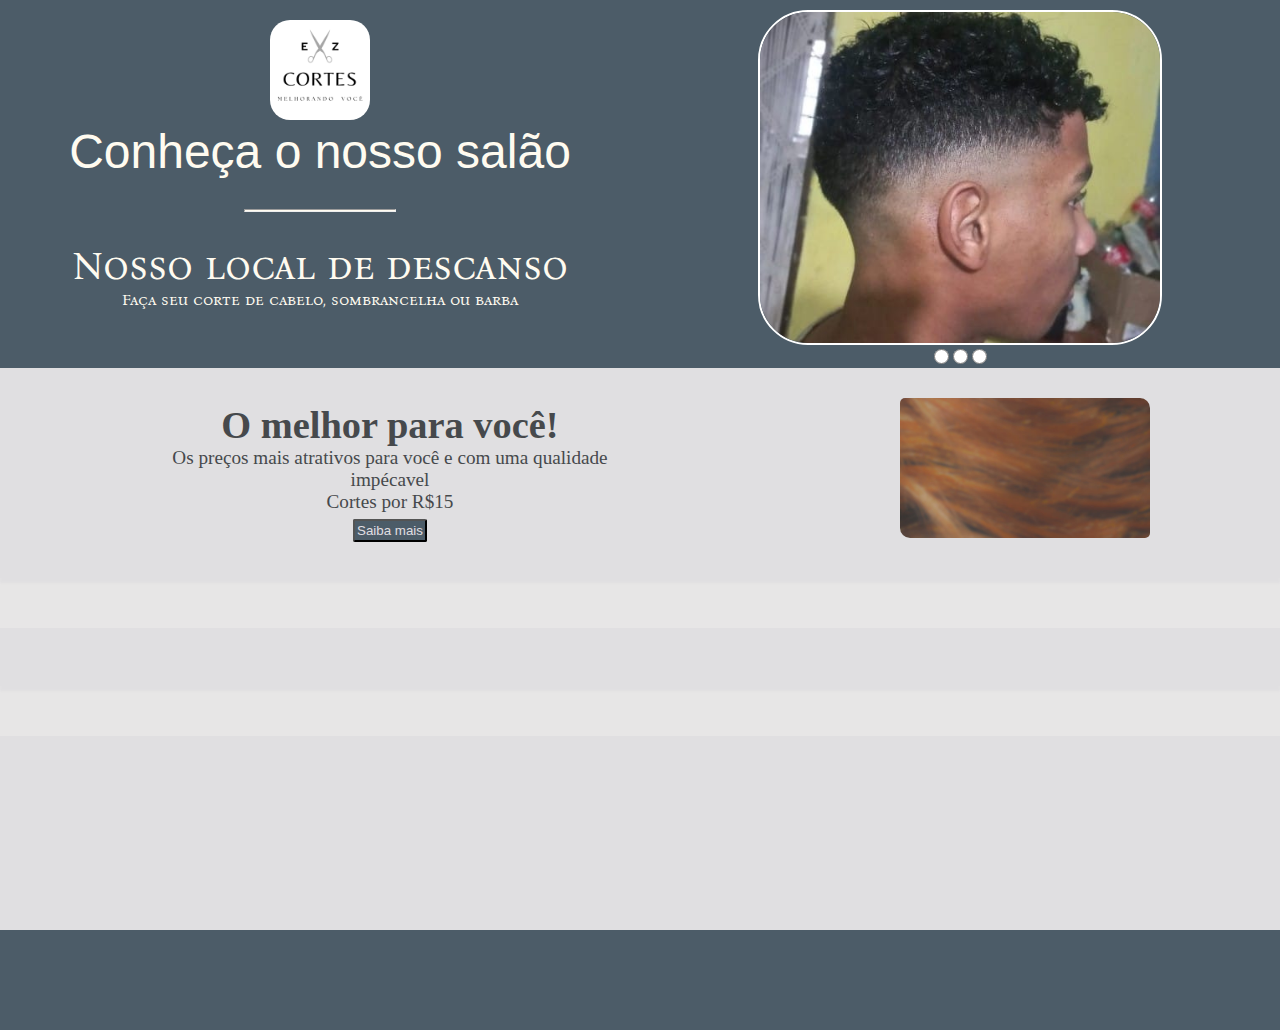
==== cabelereiro/index.html @ 789e1021 "Add files via upload" ====
<!DOCTYPE html>
<html lang="pt-br">
<head>
    <meta charset="UTF-8">
    <meta name="viewport" content="width=device-width, initial-scale=1.0">
    <title>EZ cortes</title>
    <link rel="stylesheet" href="style.css">
</head>
<body>
    <script>
         function trocar1() {
            document.getElementById ("fimg");
            document.getElementById ("simg");
            document.getElementById ("timg");
            fimg.style.display = "block"
            simg.style.display = "none"
            timg.style.display = "none"
     }
         function trocar2() {
            document.getElementById ("fimg");
            document.getElementById ("simg");
            document.getElementById ("timg");
            fimg.style.display = "none"
            simg.style.display = "block"
            timg.style.display = "none"
     }
         function trocar3() {
            document.getElementById ("fimg");
            document.getElementById ("simg");
            document.getElementById ("timg");
            fimg.style.display = "none"
            simg.style.display = "none"
            timg.style.display = "block"
     }

        function mais() {
            tabela.style.display = "block"
            maisi.style.display = "none"
            minos.style.display = "block"
     }
        function menos() {
            tabela.style.display = "none"
            maisi.style.display = "block"
            minos.style.display = "none"
     }
    </script>
    <header>
        <div id="texto">
            <div id="titulo">
                <img src="imagens/logoBig.png" alt="logotipo" id="logo">
                <h1>Conheça o nosso salão</h1>
            </div>
             <hr id="divisoria"> 
            <div id="tese">
                <p id="mp"><strong>Nosso local de descanso</strong></p>
                <p>Faça seu corte de cabelo, sombrancelha ou barba</p>
            </div>
        </div>
        <div id="img">
            <div id="imgs">
                <picture>
                    <source media="(max-width: 850px)" srcset="imagens/fP.jpg">
                    <img src="imagens/fG.jpg" alt="fimg" id="fimg">
                </picture> <!--first img-->
                <picture>
                    <source media="(max-width: 850px)" srcset="imagens/kP.jpg">
                    <img src="imagens/kG.jpg" alt="simg" id="simg">
                </picture> <!--second img-->
                <picture>
                    <source media="(max-width: 850px)" srcset="imagens/kP.jpg">
                    <img src="imagens/kG.jpg" alt="simg" id="timg">
                </picture> <!--third img-->
            </div>
            <div id="butao">
                <input type="radio" name="radio-btn" id="radio01" onclick="trocar1()">
                <input type="radio" name="radio-btn" id="radio02" onclick="trocar2()">
                <input type="radio" name="radio-btn" id="radio03" onclick="trocar3()">
            </div>
            </div>
        </div>
    </header>
    <main>
        <article id="ps"> <!-- primeira sessão-->
            <div id="txs1"> <!--Texto da primeira sessão-->
                <div id="subb">
                    <h1>O melhor para você!</h1>
                    <p>Os preços mais atrativos para você e com uma qualidade impécavel <br> Cortes por R$15</p>
                </div>
                <div>
                    <button onclick="mais()" id="maisi" class="maismenos">Saiba mais</button>
                    <button onclick="menos()" id="minos" class="maismenos">Saiba menos</button>
                    <div id="tabela">
                        <p>Barba R$10</p>
                        <p>Sombrancelha R$5</p>
                    </div>
                </div>
            </div>
            <div id="imgs1">
                <img src="imagens/abu.jpg" alt="cortes">
            </div>
        </article>
        <article id="ss"> <!-- segunda sessão-->
              <div>
                <img src="" alt="">
            </div>
            <div>
                <p></p>
            </div>
        </article>
        <article id="ts"> <!-- terceira sessão-->
            <div>
                <video src=""></video>
            </div>
        </article>
    </main>
    <footer>
        <p id="tf"> <!--Texto do footer-->

        </p>
    </footer>
</body>
</html>
---- cabelereiro/style.css ----
@charset "UTF-8";
@import url('https://fonts.googleapis.com/css2?family=Bona+Nova+SC:ital,wght@0,400;0,700;1,400&family=Playfair+Display:ital,wght@0,400..900;1,400..900&display=swap');
:root {
    --cor0:#4C5C68;
    --cor1: #fffce6;
    --cor2: #46494C;
    --cor03: #fffbf0;
    --cor04: #e0dfe1;
    --cor05: #e7e6e6;
}
* {
    margin: 0px;
    padding: 0px;
}
body {
    background-color: var(--cor05);
}
header {
    background-color: var(--cor0);
    min-height: 300px;
    display: flex;
    color: var(--cor03);
    text-align: center;
}
#titulo > h1 {
    font-family: Arial, Helvetica, sans-serif;
    font-weight: normal;
}
#tese > p {
    font-family: "Bona Nova SC", serif;
    font-weight: 100;
}
#mp {
    font-size: 2.5em;
}
#logo {
    width: 100px;
    height: 100px;
    border-radius: 20px;
}
#texto {
    min-width: 50%;
    display: flex;
    flex-direction: column;
    align-items: center;
    justify-content: start;
}
#titulo {
    margin-top: 20px;
}
#titulo > h2 {
    font-size: 2em;
}
#titulo > h1 {
    font-size: 3em;
}
#divisoria {
    background-color: var(--cor03);
    height: 1px;
    min-width: 150px;
    color: var(--cor03);
    margin: 30px 0px;
}
#tese {
    margin-bottom: 20px;
}
#tese > p {
    line-height: 1.2em;
}
#img {
    display: flex;
    justify-content: center;
    align-items: center;
    min-width: 50%;
    flex-direction: column;
}
#fimg {
    min-height:200px;
    min-width: 100px;
    max-width: 400px;
    margin: 0;
    margin-top: 10px;
    border-radius: 50px;
    border: 2px solid white;
}
#simg {
    min-height:200px;
    min-width: 100px;
    max-width: 400px;
    margin: 0;
    margin-top: 10px;
    border-radius: 50px;
    border: 2px solid white;
}
#timg {
    min-height:200px;
    min-width: 100px;
    max-width: 400px;
    margin: 0;
    margin-top: 10px;
    border-radius: 50px;
    border: 2px solid white;
}
input {
    width: 15px;
    height: 15px;
}
input :hover {
    background-color: var(--cor2);
    color: var(--cor04);
}
#imgs > img {
    min-height:200px;
    max-width: 300px;
    margin: 0;
    margin-top: 10px;
    border-radius: 50px;
    border: 2px solid white;
}
#simg {
    display: none;
}
#timg {
    display: none;
}
main {
    background-color: var(--cor05);   
    color: var(--cor1); 
}
article {
    padding: 20px 5px;
    background-color: var(--cor04);
    margin-bottom: 50px;
    box-shadow: 0px 5px 2px var(--cor04);
}
#ps {
    display: flex;
    flex-wrap: wrap;
    flex-direction: row;
    flex-flow: wrap;
}
#ts {
    margin-bottom: 0px;
}
#txs1 {
    display: grid;
    text-align: center;
    place-items: center;
    min-width: 100px;
    max-width: 500px;
    font-family: Cambria, Cochin, Georgia, Times, 'Times New Roman', serif;
    color: var(--cor2);
    font-size: 1.2em;
    margin: auto;
}
#subb {
    margin-bottom: 5px;
}
.maismenos {
    background-color: var(--cor0);
    color: var(--cor04);
    padding: 2px;
    border-radius: 2px;
    margin: auto;
}
#minos {
    display: none;
}
#tabela {
    margin-top: 10px;
    display: none;
    background-color: var(--cor05);
    padding: 10px;
    border-radius: 10px;
}
#imgs1 {
    min-width: 200px;
    max-width: 500px;
}
#imgs1 > img {
    max-width: 50%;
    margin: auto;
    display: block;
    margin-top: 10px;
    border-radius: 5px 10px;
    margin-bottom: 20px;
}
footer {
    background-color: var(--cor0);
    height: 100px;
}
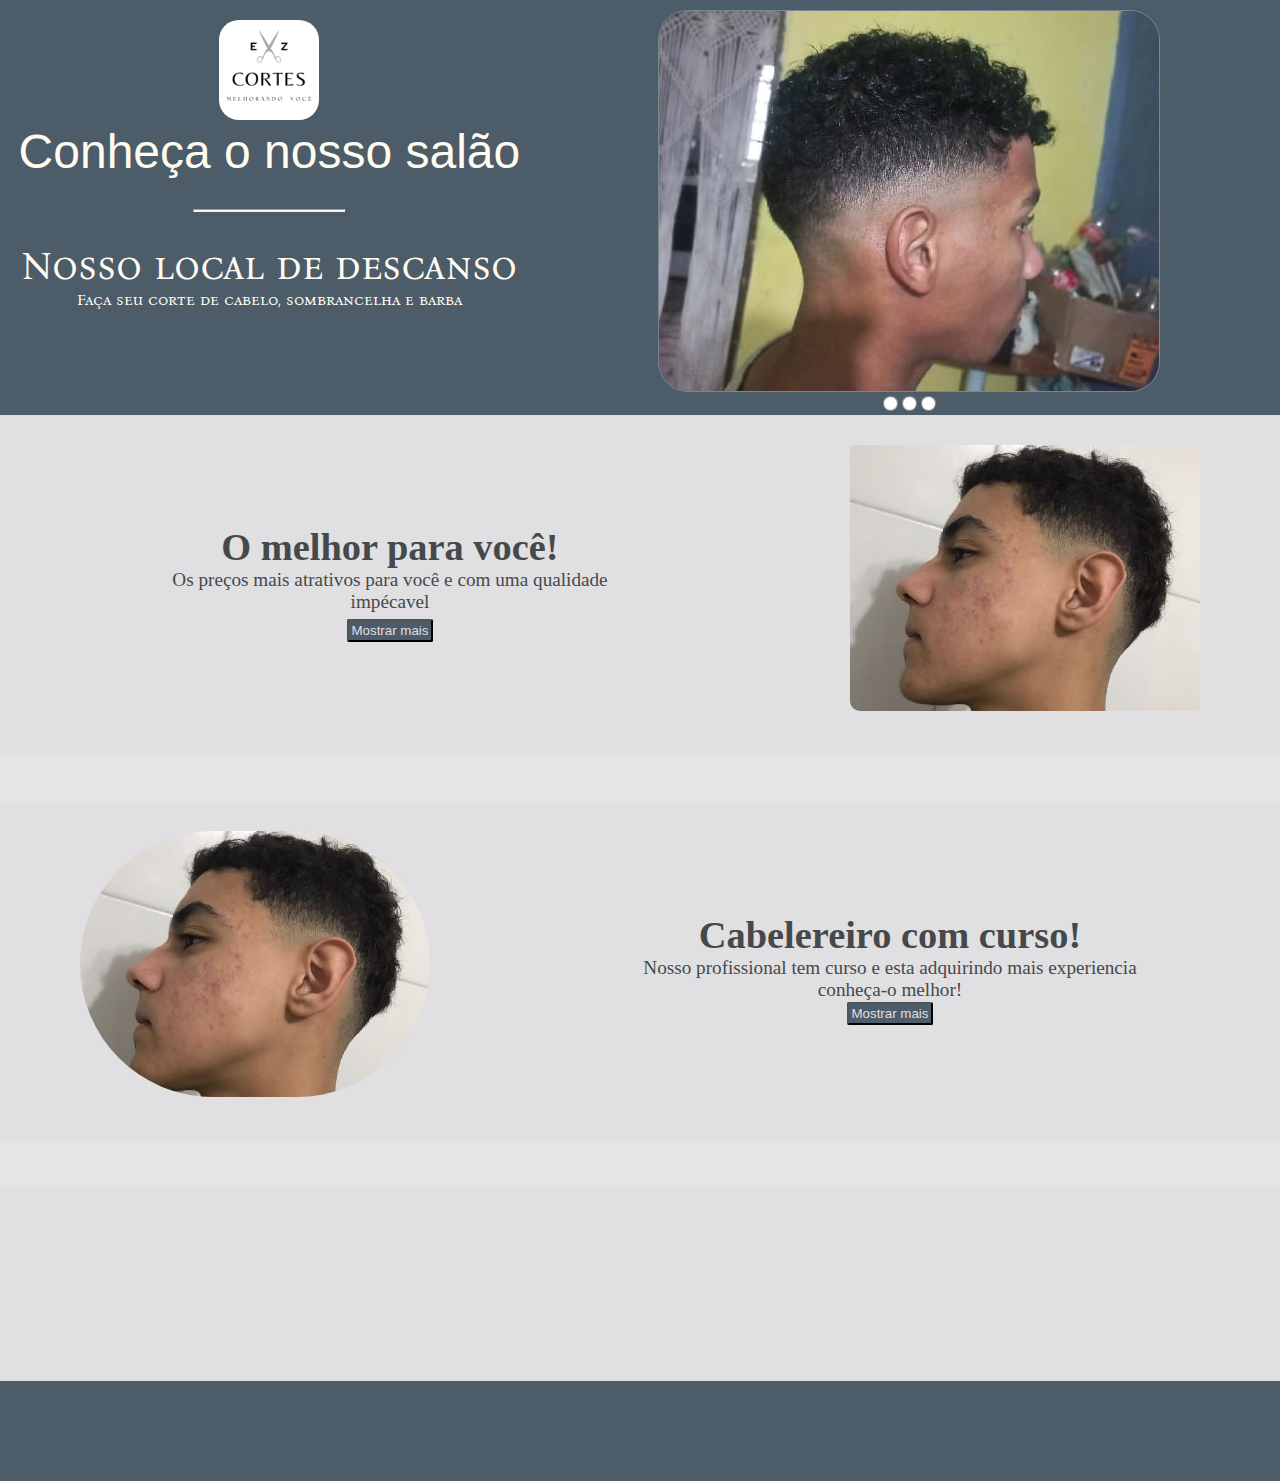
==== commit e1273294: "Add files via upload" ====
--- a/cabelereiro/index.html
+++ b/cabelereiro/index.html
@@ -33,15 +33,28 @@
             timg.style.display = "block"
      }
 
+
         function mais() {
-            tabela.style.display = "block"
+            tabela1.style.display = "block"
             maisi.style.display = "none"
             minos.style.display = "block"
      }
         function menos() {
-            tabela.style.display = "none"
+            tabela1.style.display = "none"
             maisi.style.display = "block"
             minos.style.display = "none"
+     }
+
+
+        function conheça() {
+            tabela2.style.display = "block"
+            conheçan.style.display = "none"
+            conheçaMn.style.display = "block"
+     }
+        function conheçaM() {
+            tabela2.style.display = "none"
+            conheçan.style.display = "block"
+            conheçaMn.style.display = "none"
      }
     </script>
     <header>
@@ -53,7 +66,7 @@
              <hr id="divisoria"> 
             <div id="tese">
                 <p id="mp"><strong>Nosso local de descanso</strong></p>
-                <p>Faça seu corte de cabelo, sombrancelha ou barba</p>
+                <p>Faça seu corte de cabelo, sombrancelha e barba</p>
             </div>
         </div>
         <div id="img">
@@ -67,8 +80,8 @@
                     <img src="imagens/kG.jpg" alt="simg" id="simg">
                 </picture> <!--second img-->
                 <picture>
-                    <source media="(max-width: 850px)" srcset="imagens/kP.jpg">
-                    <img src="imagens/kG.jpg" alt="simg" id="timg">
+                    <source media="(max-width: 850px)" srcset="imagens/koP.jpg">
+                    <img src="imagens/koG.jpg" alt="simg" id="timg">
                 </picture> <!--third img-->
             </div>
             <div id="butao">
@@ -80,34 +93,45 @@
         </div>
     </header>
     <main>
-        <article id="ps"> <!-- primeira sessão-->
-            <div id="txs1"> <!--Texto da primeira sessão-->
+        <article class="ss"> <!-- primeira sessão-->
+            <div class="txs"> <!--Texto da primeira sessão-->
                 <div id="subb">
                     <h1>O melhor para você!</h1>
-                    <p>Os preços mais atrativos para você e com uma qualidade impécavel <br> Cortes por R$15</p>
+                    <p>Os preços mais atrativos para você e com uma qualidade impécavel</p>
                 </div>
                 <div>
-                    <button onclick="mais()" id="maisi" class="maismenos">Saiba mais</button>
-                    <button onclick="menos()" id="minos" class="maismenos">Saiba menos</button>
-                    <div id="tabela">
+                    <button onclick="mais()" id="maisi" class="maismenos">Mostrar mais</button>
+                    <button onclick="menos()" id="minos" class="maismenos">Mostrar menos</button>
+                    <div class="tabela" id="tabela1">
+                        <p>Cortes por R$15</p>
                         <p>Barba R$10</p>
                         <p>Sombrancelha R$5</p>
                     </div>
                 </div>
             </div>
-            <div id="imgs1">
-                <img src="imagens/abu.jpg" alt="cortes">
+            <div class="imgss">
+                <img src="imagens/kG.jpg" alt="cortes">
             </div>
         </article>
-        <article id="ss"> <!-- segunda sessão-->
-              <div>
-                <img src="" alt="">
+        <article class="ss"> <!-- segunda sessão-->
+            <div class="imgss">
+                <img src="imagens/kG.jpg" alt="" id="imgs2">
             </div>
-            <div>
-                <p></p>
+            <div class="txs"> <!-- texto da segunda sessão -->
+                <h1>Cabelereiro com curso!</h1>
+                <p>Nosso profissional tem curso e esta adquirindo mais experiencia <br> conheça-o melhor!</p>
+                <div>
+                    <button onclick="conheça()" id="conheçan" class="maismenos">Mostrar mais</button>
+                    <button onclick="conheçaM()" id="conheçaMn" class="maismenos">Mostrar menos</button>
+                    <div class="tabela" id="tabela2">
+                        <a href="https://www.instagram.com/zequi_n7?utm_source=ig_web_button_share_sheet&igsh=ZDNlZDc0MzIxNw=="><img src="imagens/inst.webp" alt="" class="ico"></a>
+                        <a href=""><img src="" alt="" class="ico"></a>
+                        <a href=""><img src="" alt="" class="ico"></a>
+                    </div>
+                </div>
             </div>
         </article>
-        <article id="ts"> <!-- terceira sessão-->
+        <article class="ss" id="ts"> <!-- terceira sessão-->
             <div>
                 <video src=""></video>
             </div>
--- a/cabelereiro/style.css
+++ b/cabelereiro/style.css
@@ -21,6 +21,8 @@
     display: flex;
     color: var(--cor03);
     text-align: center;
+    align-items: center;
+    justify-content: space-around;
 }
 #titulo > h1 {
     font-family: Arial, Helvetica, sans-serif;
@@ -39,11 +41,12 @@
     border-radius: 20px;
 }
 #texto {
-    min-width: 50%;
+    align-self: start;
+    min-width: 10%;
     display: flex;
     flex-direction: column;
     align-items: center;
-    justify-content: start;
+    justify-content: center;
 }
 #titulo {
     margin-top: 20px;
@@ -68,38 +71,35 @@
     line-height: 1.2em;
 }
 #img {
+    max-width: 55%;
     display: flex;
     justify-content: center;
     align-items: center;
-    min-width: 50%;
     flex-direction: column;
+    flex-grow: 2;
 }
 #fimg {
     min-height:200px;
-    min-width: 100px;
-    max-width: 400px;
-    margin: 0;
-    margin-top: 10px;
-    border-radius: 50px;
-    border: 2px solid white;
+    margin: 0;
+    margin-top: 10px;
+    border-radius: 30px;
+    border: 1.5px solid rgba(255, 255, 255, 0.26);
 }
 #simg {
     min-height:200px;
-    min-width: 100px;
-    max-width: 400px;
-    margin: 0;
-    margin-top: 10px;
-    border-radius: 50px;
-    border: 2px solid white;
+    margin: 0;
+    margin-top: 10px;
+    border-radius: 30px;
+    border: 1.5px solid rgba(255, 255, 255, 0.26);
+    display: none;
 }
 #timg {
     min-height:200px;
-    min-width: 100px;
-    max-width: 400px;
-    margin: 0;
-    margin-top: 10px;
-    border-radius: 50px;
-    border: 2px solid white;
+    margin: 0;
+    margin-top: 10px;
+    border-radius: 30px;
+    border: 1.5px solid rgba(255, 255, 255, 0.26);
+    display: none;
 }
 input {
     width: 15px;
@@ -116,12 +116,6 @@
     margin-top: 10px;
     border-radius: 50px;
     border: 2px solid white;
-}
-#simg {
-    display: none;
-}
-#timg {
-    display: none;
 }
 main {
     background-color: var(--cor05);   
@@ -133,16 +127,22 @@
     margin-bottom: 50px;
     box-shadow: 0px 5px 2px var(--cor04);
 }
-#ps {
+.ss {
     display: flex;
     flex-wrap: wrap;
     flex-direction: row;
     flex-flow: wrap;
 }
+#tabela {
+    margin-top: 10px;
+    background-color: var(--cor05);
+    padding: 10px;
+    border-radius: 10px;
+}
 #ts {
     margin-bottom: 0px;
 }
-#txs1 {
+.txs {
     display: grid;
     text-align: center;
     place-items: center;
@@ -166,24 +166,34 @@
 #minos {
     display: none;
 }
-#tabela {
-    margin-top: 10px;
-    display: none;
-    background-color: var(--cor05);
-    padding: 10px;
-    border-radius: 10px;
-}
-#imgs1 {
+#tabela1 {
+    display: none;
+}
+.imgss {
     min-width: 200px;
     max-width: 500px;
 }
-#imgs1 > img {
-    max-width: 50%;
+.imgss > img {
+    max-width: 70%;
     margin: auto;
     display: block;
     margin-top: 10px;
     border-radius: 5px 10px;
     margin-bottom: 20px;
+}
+#imgs2 {
+    border-radius: 500px;
+}
+#conheçaMn {
+    display: none;
+}
+#tabela2 {
+    margin-top: 5px;
+    display: none;
+}
+.ico{
+    max-width: 30px;
+    max-height: 30px;
 }
 footer {
     background-color: var(--cor0);
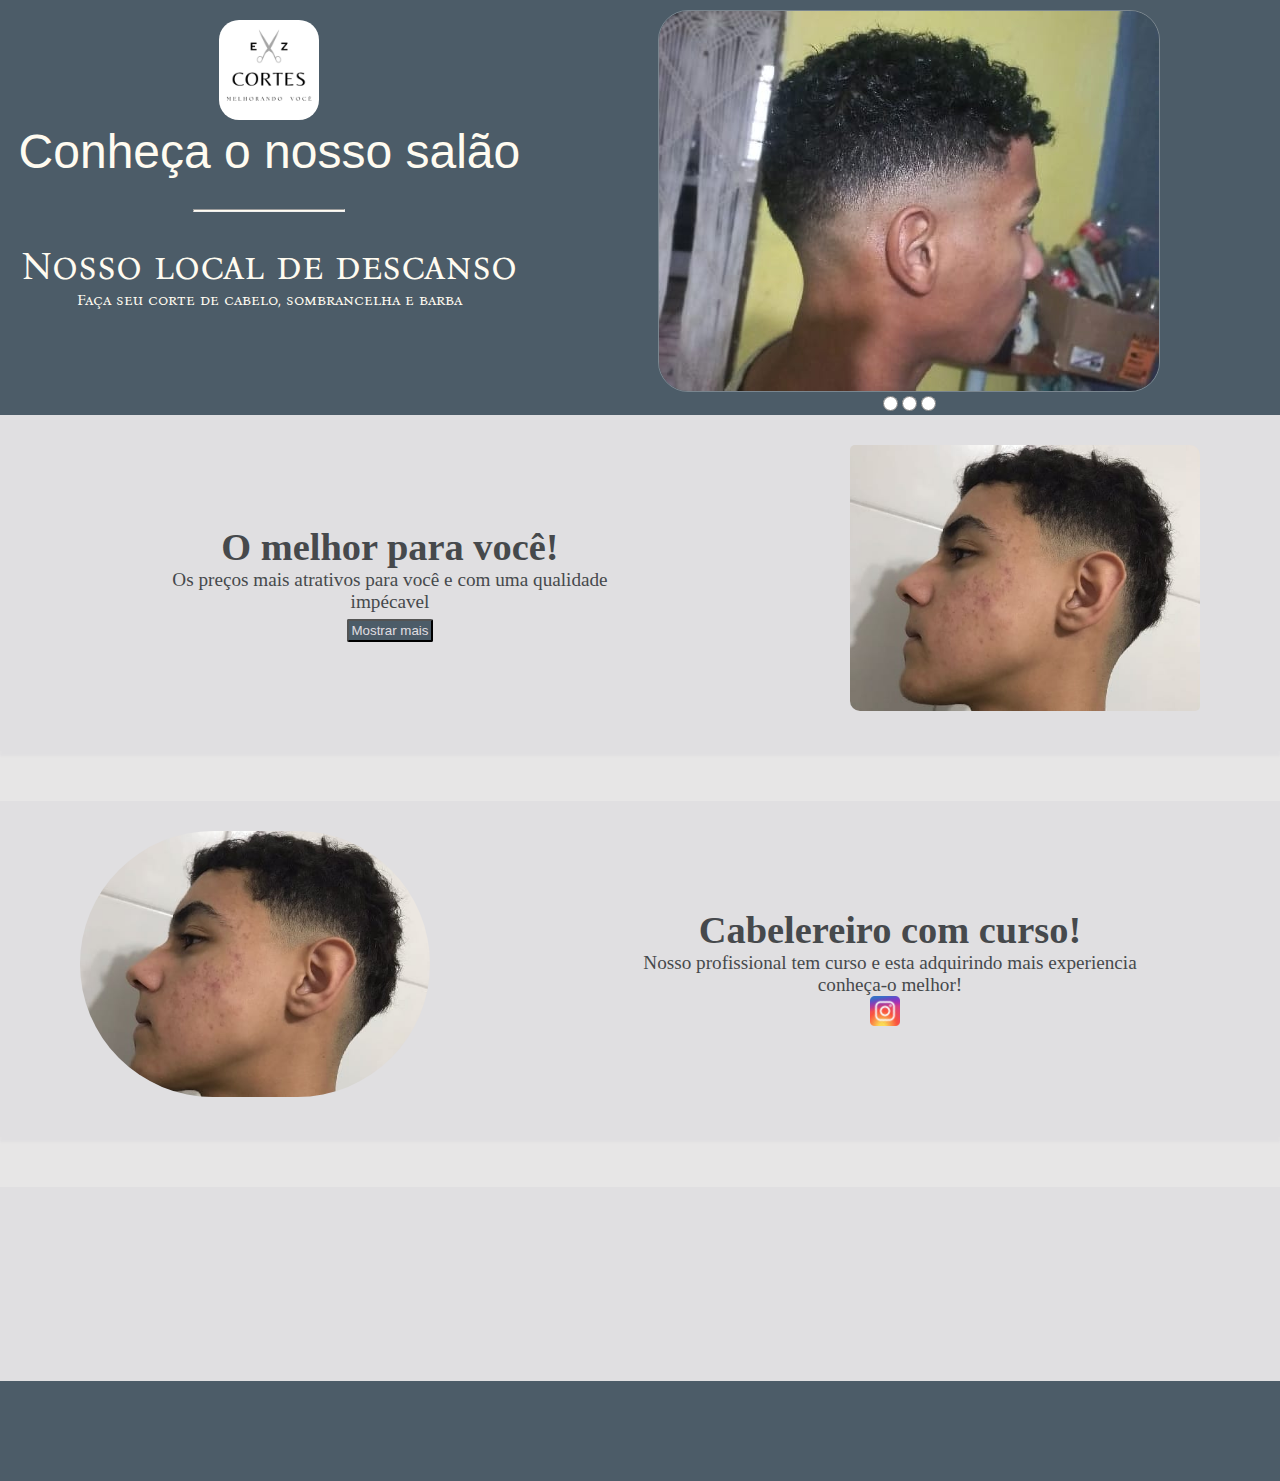
==== commit 567a1008: "Add files via upload" ====
--- a/cabelereiro/index.html
+++ b/cabelereiro/index.html
@@ -43,18 +43,6 @@
             tabela1.style.display = "none"
             maisi.style.display = "block"
             minos.style.display = "none"
-     }
-
-
-        function conheça() {
-            tabela2.style.display = "block"
-            conheçan.style.display = "none"
-            conheçaMn.style.display = "block"
-     }
-        function conheçaM() {
-            tabela2.style.display = "none"
-            conheçan.style.display = "block"
-            conheçaMn.style.display = "none"
      }
     </script>
     <header>
@@ -120,15 +108,11 @@
             <div class="txs"> <!-- texto da segunda sessão -->
                 <h1>Cabelereiro com curso!</h1>
                 <p>Nosso profissional tem curso e esta adquirindo mais experiencia <br> conheça-o melhor!</p>
-                <div>
-                    <button onclick="conheça()" id="conheçan" class="maismenos">Mostrar mais</button>
-                    <button onclick="conheçaM()" id="conheçaMn" class="maismenos">Mostrar menos</button>
                     <div class="tabela" id="tabela2">
                         <a href="https://www.instagram.com/zequi_n7?utm_source=ig_web_button_share_sheet&igsh=ZDNlZDc0MzIxNw=="><img src="imagens/inst.webp" alt="" class="ico"></a>
                         <a href=""><img src="" alt="" class="ico"></a>
                         <a href=""><img src="" alt="" class="ico"></a>
                     </div>
-                </div>
             </div>
         </article>
         <article class="ss" id="ts"> <!-- terceira sessão-->
--- a/cabelereiro/style.css
+++ b/cabelereiro/style.css
@@ -19,6 +19,7 @@
     background-color: var(--cor0);
     min-height: 300px;
     display: flex;
+    flex-wrap: wrap;
     color: var(--cor03);
     text-align: center;
     align-items: center;
@@ -184,13 +185,6 @@
 #imgs2 {
     border-radius: 500px;
 }
-#conheçaMn {
-    display: none;
-}
-#tabela2 {
-    margin-top: 5px;
-    display: none;
-}
 .ico{
     max-width: 30px;
     max-height: 30px;
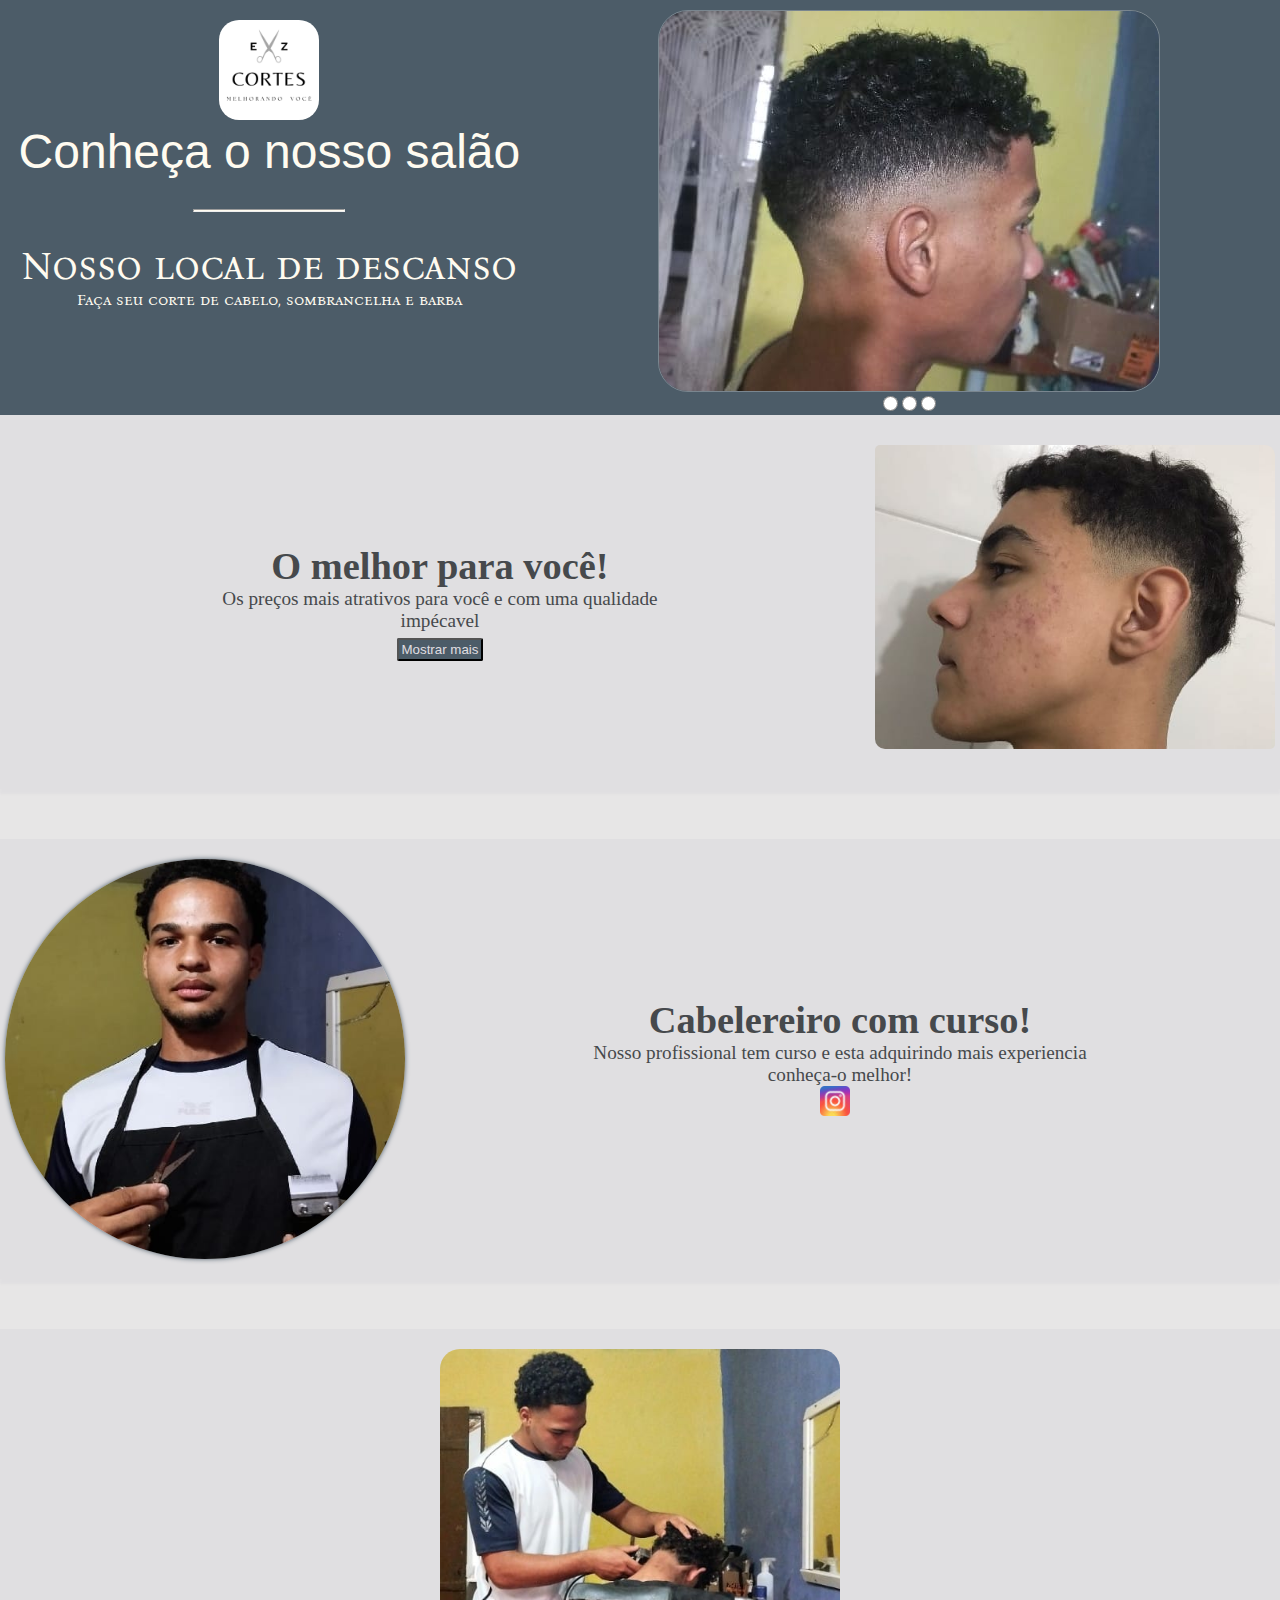
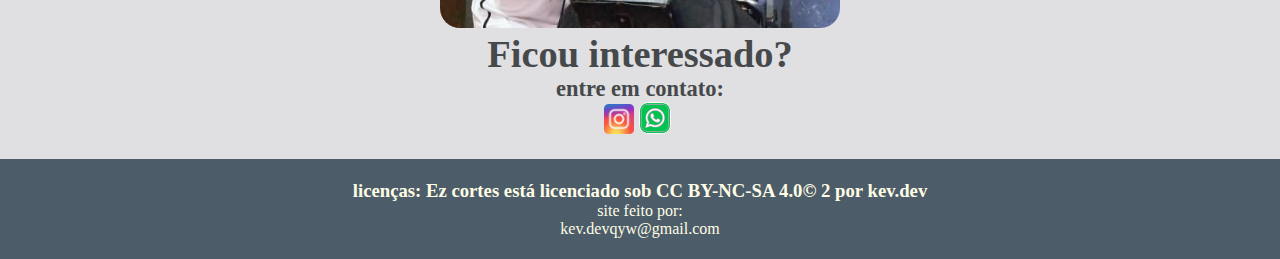
==== commit 0e7839b9: "Add files via upload" ====
--- a/cabelereiro/index.html
+++ b/cabelereiro/index.html
@@ -98,18 +98,18 @@
                 </div>
             </div>
             <div class="imgss">
-                <img src="imagens/kG.jpg" alt="cortes">
+                <img src="imagens/kG.jpg" alt="kg">
             </div>
         </article>
         <article class="ss"> <!-- segunda sessão-->
             <div class="imgss">
-                <img src="imagens/kG.jpg" alt="" id="imgs2">
+                <img src="imagens/CabG.jpg" alt="cabelereiroft" id="imgs2">
             </div>
             <div class="txs"> <!-- texto da segunda sessão -->
                 <h1>Cabelereiro com curso!</h1>
                 <p>Nosso profissional tem curso e esta adquirindo mais experiencia <br> conheça-o melhor!</p>
                     <div class="tabela" id="tabela2">
-                        <a href="https://www.instagram.com/zequi_n7?utm_source=ig_web_button_share_sheet&igsh=ZDNlZDc0MzIxNw=="><img src="imagens/inst.webp" alt="" class="ico"></a>
+                        <a href="https://www.instagram.com/zequi_n7?utm_source=ig_web_button_share_sheet&igsh=ZDNlZDc0MzIxNw==" target="_blank"><img src="imagens/inst.webp" alt="" class="ico"></a>
                         <a href=""><img src="" alt="" class="ico"></a>
                         <a href=""><img src="" alt="" class="ico"></a>
                     </div>
@@ -117,13 +117,23 @@
         </article>
         <article class="ss" id="ts"> <!-- terceira sessão-->
             <div>
-                <video src=""></video>
+                <img src="imagens/Cortnew.jpg" alt="" id="img3">
+            </div>
+            <div class="txs">
+                <h1>Ficou interessado?</h1>
+                <h3>entre em contato:</h3>
+                <div class="tabela" id="tabela2">
+                    <a href="https://www.instagram.com/zequi_n7?utm_source=ig_web_button_share_sheet&igsh=ZDNlZDc0MzIxNw==" target="_blank"><img src="imagens/inst.webp" alt="" class="ico"></a>
+                    <a href="https://wa.me/5511946891259?text=Olá%2C%20vim%20pelo%20site" target="_blank"><img src="imagens/whats.png" alt="" class="ico" id="what"></a>
+                    <a href=""><img src="" alt="" class="ico"></a>
+                </div>
             </div>
         </article>
     </main>
     <footer>
-        <p id="tf"> <!--Texto do footer-->
-
+        <h3>licenças: Ez cortes está licenciado sob CC BY-NC-SA 4.0© 2 por kev.dev</h3>
+        <p id="tf"> <!--Texto do footer-->  
+            site feito por: <br> kev.devqyw@gmail.com
         </p>
     </footer>
 </body>
--- a/cabelereiro/style.css
+++ b/cabelereiro/style.css
@@ -133,6 +133,8 @@
     flex-wrap: wrap;
     flex-direction: row;
     flex-flow: wrap;
+    justify-content: center;
+    align-items: center;
 }
 #tabela {
     margin-top: 10px;
@@ -142,6 +144,10 @@
 }
 #ts {
     margin-bottom: 0px;
+    display: flex;
+    flex-direction: column;
+    align-items: center;
+    justify-content: center;
 }
 .txs {
     display: grid;
@@ -154,6 +160,10 @@
     font-size: 1.2em;
     margin: auto;
 }
+#img3 {
+    border-radius: 20px;
+    max-width: 400px;
+}
 #subb {
     margin-bottom: 5px;
 }
@@ -164,6 +174,13 @@
     border-radius: 2px;
     margin: auto;
 }
+.maismenos:hover {
+    background-color: var(--cor04);
+    color: var(--cor0);
+    padding: 2px;
+    border-radius: 2px;
+    margin: auto;
+}
 #minos {
     display: none;
 }
@@ -175,7 +192,7 @@
     max-width: 500px;
 }
 .imgss > img {
-    max-width: 70%;
+    max-width: 400px;
     margin: auto;
     display: block;
     margin-top: 10px;
@@ -183,13 +200,26 @@
     margin-bottom: 20px;
 }
 #imgs2 {
+    margin: auto;
     border-radius: 500px;
+    box-shadow: 0px 0px 5px var(--cor0);
 }
 .ico{
     max-width: 30px;
     max-height: 30px;
 }
+#what{
+    border-radius: 10px;
+    max-width: 32px;
+    max-height: 32px;
+}
 footer {
     background-color: var(--cor0);
     height: 100px;
+    text-align: center;
+    color: var(--cor1);
+    display: flex;
+    align-items: center;
+    justify-content: center;
+    flex-direction: column;
 }